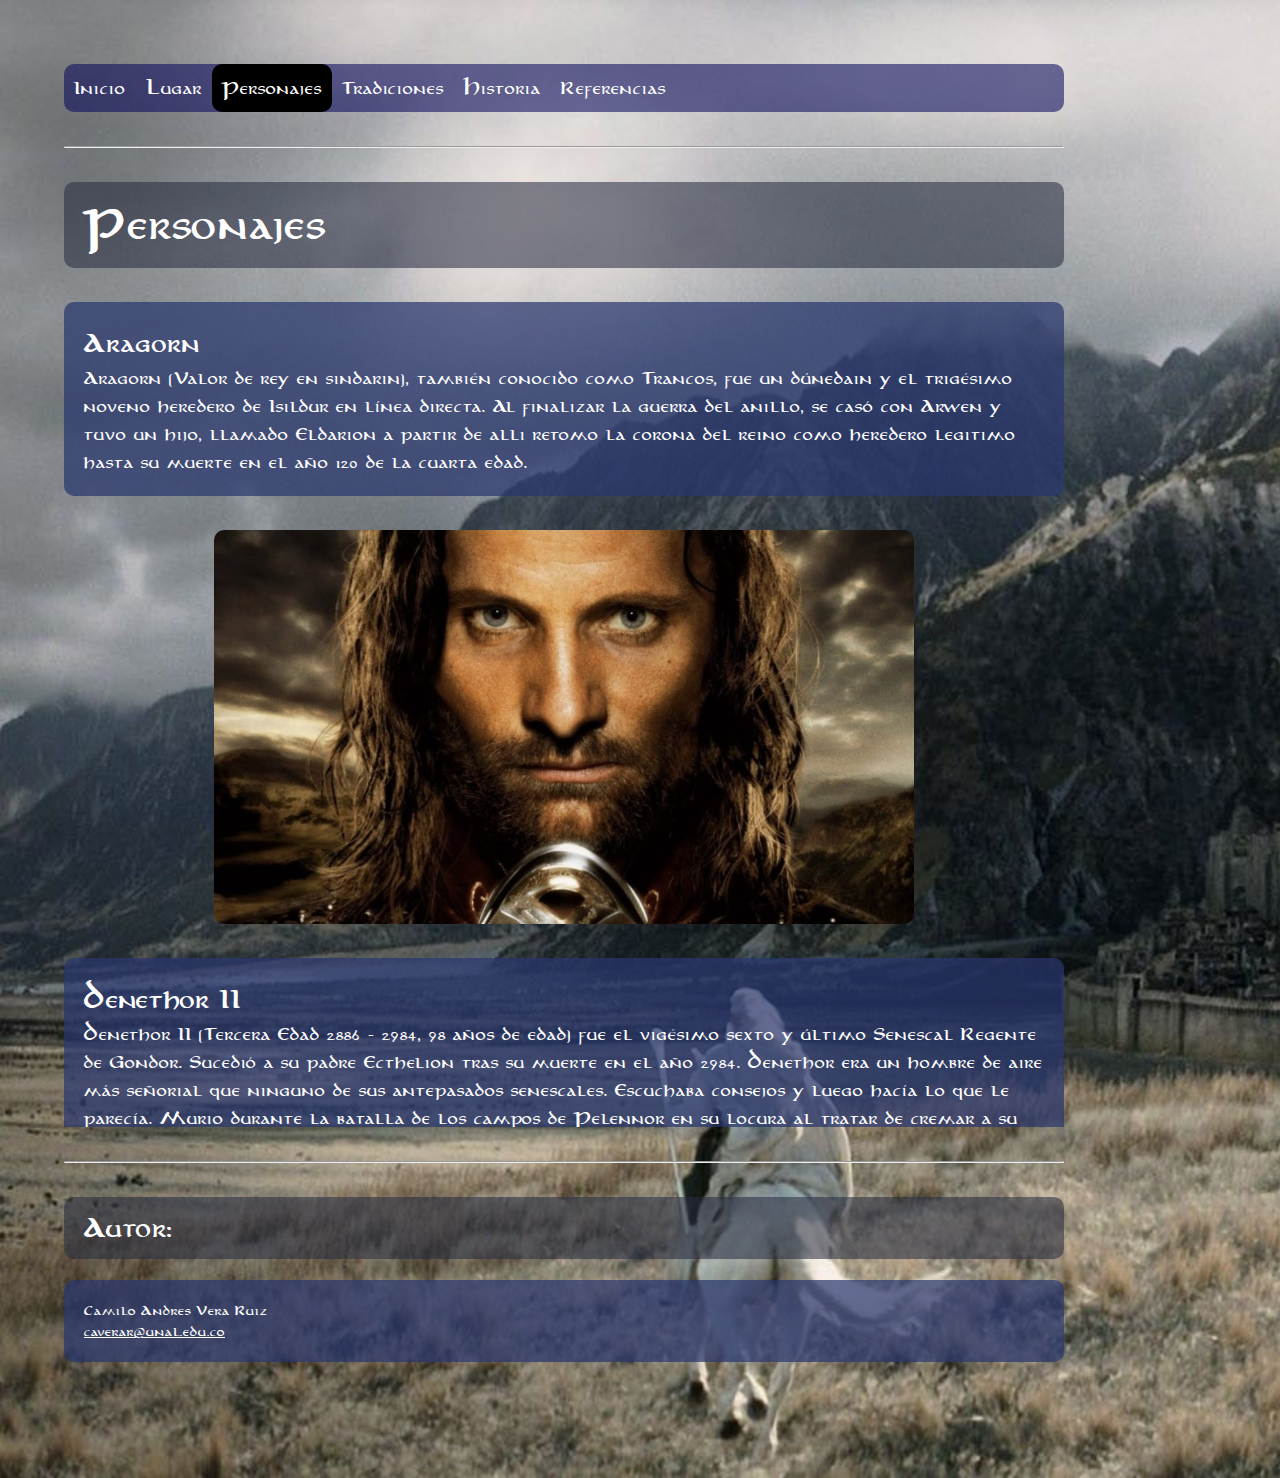
==== characters.html @ 90716aca "first commit" ====
<!DOCTYPE html>
<html lang="es">

<head>
    <meta charset="utf-8">
    <meta name="viewport" content="width-device-width, initial-scale=1">
    <!--Titulo de la pagina-->
    <title>Minas Tirith</title>
    <!-- Asignación de archivo de estilos-->
    <link rel="stylesheet" href="styles.css">
    <!-- Asignación de icono de titulo de pagina-->
    <link rel="icon" type="image/x-icon" href="images/favicon.ico">
</head>

<body>
    <header>
        <!--Cabecera con el menu de navegación-->
        <nav class="nav-menu">
            <a class="nav-button" href="index.html">Inicio</a>
            <a class="nav-button" href="location.html">Lugar</a>
            <!--Pestaña actual indicada mediante otra clase css-->
            <a class="nav-button nav-button-selected" href="characters.html">Personajes</a>
            <a class="nav-button" href="traditions.html">Tradiciones</a>
            <a class="nav-button" href="history.html">Historia</a>
            <a class="nav-button" href="references.html">Referencias</a>
        </nav>
    </header>

    <br>
    <!--Linea horizontal separadora-->
    <hr>
    <br>

    <main>
        <!--Contenido de la pestaña seleccionada en el menu-->
        <h1>Personajes</h1>
        <br>
        <div class="text">
            <h2>Aragorn</h2>
            Aragorn (Valor de rey en sindarin), también conocido como Trancos, fue un dúnedain y el trigésimo noveno
            heredero de
            Isildur en línea directa. Al finalizar la guerra del anillo, se casó con Arwen y tuvo un hijo, llamado
            Eldarion a partir de alli retomo
            la corona del reino como heredero legitimo hasta su muerte en el año 120 de la cuarta edad.
        </div>
        <br>
        <img src="images/aragorn.jpg" alt="Aragorn" class="in-text-image">
        <br>
        <div class="text">
            <h2> Denethor II</h2>
            Denethor II (Tercera Edad 2886 - 2984, 98 años de edad) fue el vigésimo sexto y último Senescal Regente de
            Gondor. Sucedió a su padre Ecthelion tras su muerte en el año 2984. Denethor era un hombre de aire más
            señorial que ninguno de sus antepasados senescales. Escuchaba consejos y luego hacía lo que le parecía. Murio 
            durante la batalla de los campos de Pelennor en su locura al tratar de cremar a su hijo Faramir mientras este aun estaba con vida.
        </div>
        <br>
        <img src="images/denethor.jpg" alt="Denethor" class="in-text-image">
        <br>
        <div class="text">
            <h2>Faramir</h2>
            Era el hijo menor del Senescal de Gondor durante la Guerra del Anillo, Denethor II. Estaba obsesionado por parecerse
            a Boromir , ya que su padre prefería a su hermano antes que a él, y esto le llevó a cometer un acto suicida, que
            consistió en intentar recuperar Osgiliath, que estaba en manos del ejército orco procedente de Minas Morgul, con no más
            de 100 hombres, afortunadamente pudo sobrevivir y fue rescatado de ser cremado por su padre por Gandalf el blanco.
        </div>
        <br>
        <img src="images/faramir.webp" alt="Faramir" class="in-text-image">
        <br>

    </main>

    <br>
    <!--Linea horizontal separadora-->
    <hr>
    <br>

    <footer>
        <!--Pie de pagina con lo datos del autor-->
        <h1>Autor:</h1>
        <br>
        <div class="footer-content">
            Camilo Andres Vera Ruiz <br>
            <a class="email-color" href="mailto: caverar@unal.edu.co">caverar@unal.edu.co</a>
        </div>

    </footer>
</body>

</html>
---- styles.css ----
/* Carga de tipografía .ttf alusiva a Señor de los anillos con licencia de uso personal gratuito */
@font-face{
    font-family: LoTRFont; 
    src: url('aniron-font/Aniron-7BaP.ttf');
}
@font-face{ 
    font-family: LoTRFont; 
    font-weight: bold; 
    src: url('aniron-font/AnironBold-mL9P.ttf');
}

/* Estilos generales para todo el contenido de la pagina*/
*{
    font-family: LoTRFont;
    margin: 0;
    padding: 0;
}

/* Estilo general para todo el contenido de body*/
body{
    margin: 5%;
    background-image: url('images/background.jpg');
    background-size: cover;
    background-repeat: no-repeat;
    border: 2%;
    color: white;
    width: 1000px;
    height: 150vh;
}

/* Estilo para la cabecera de menu de navegación*/
header{
    border: 5%;
}
.nav-menu{
    list-style-type: none;
    overflow: hidden;
    background-color: rgba(8, 8, 91, 0.567);
    margin: 0;
    padding: 0;
    border-radius: 10px;

}
/* Estilo para los botones del menu de navegación*/
.nav-button{
    color: white;
    font-size: small;
    text-decoration: none;    
    float: left;
    margin: 0;
    padding: 10px;
    border-radius: 10px;
}

.nav-button-selected{
    background-color: black;
}

.nav-button:hover{
    background-color: rgba(0, 0, 0, 0.624);
    border-radius: 10px;
    font-size: large;
    padding: 5px;
}
main{
    height: 70%;
    overflow-y: scroll;
    overscroll-behavior-y: inherit;

}

h1{
    background-color: rgba(39, 44, 65, 0.56);
    border-radius: 10px;
    padding: 10px;
    padding-left: 20px;
}

.text{
    background-color: rgba(41, 55, 110, 0.712);
    font-size: small;
    border-radius: 10px;
    padding: 20px;

}

.in-text-image{
    width: 700px;
    width: 70%;
    border:10px;
    border-radius: 10px;

    /*Centrado de la imagen*/
    display: block;
    margin-left: auto;
    margin-right: auto;
}

.video{
    /*Centrado del video*/
    display: block;
    margin-left: auto;
    margin-right: auto;
}

footer{
    font-size: x-small;
    color: white;
}

.footer-content{
    background-color: rgba(41, 55, 110, 0.712);
    border-radius: 10px;
    padding: 20px;
}

.email-color{
    color: white;
}

/*Lineas horizontales blancas*/
hr{
    color: white;
}

/*Hipervínculos de color blanco para evitar color azul que no se distingue en el fondo*/
a{
    color: white;
}

/*Tabulación de listas*/
ul{
    margin-left: 10px;
    padding-left: 10px;
}

/*Margenes para tablas*/
td, th {
    border: 1px solid #dddddd;
    text-align: left;
    padding: 8px;
}
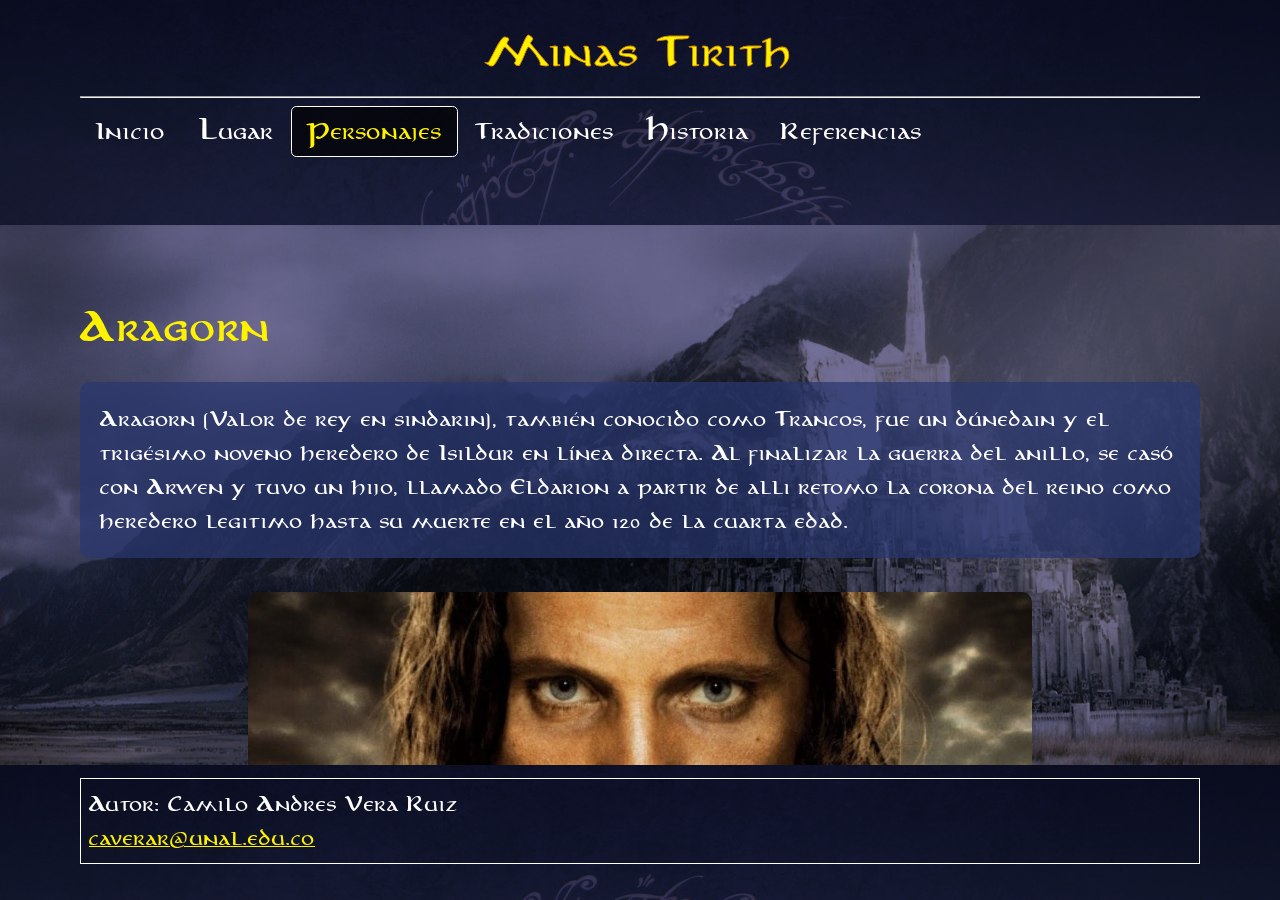
==== commit 3a9a40e5: "responsive design finalized" ====
--- a/characters.html
+++ b/characters.html
@@ -1,89 +1,86 @@
-<!DOCTYPE html>
-<html lang="es">
-
-<head>
-    <meta charset="utf-8">
-    <meta name="viewport" content="width-device-width, initial-scale=1">
-    <!--Titulo de la pagina-->
-    <title>Minas Tirith</title>
-    <!-- Asignación de archivo de estilos-->
-    <link rel="stylesheet" href="styles.css">
-    <!-- Asignación de icono de titulo de pagina-->
-    <link rel="icon" type="image/x-icon" href="images/favicon.ico">
-</head>
-
-<body>
-    <header>
-        <!--Cabecera con el menu de navegación-->
-        <nav class="nav-menu">
-            <a class="nav-button" href="index.html">Inicio</a>
-            <a class="nav-button" href="location.html">Lugar</a>
-            <!--Pestaña actual indicada mediante otra clase css-->
-            <a class="nav-button nav-button-selected" href="characters.html">Personajes</a>
-            <a class="nav-button" href="traditions.html">Tradiciones</a>
-            <a class="nav-button" href="history.html">Historia</a>
-            <a class="nav-button" href="references.html">Referencias</a>
-        </nav>
-    </header>
-
-    <br>
-    <!--Linea horizontal separadora-->
-    <hr>
-    <br>
-
-    <main>
-        <!--Contenido de la pestaña seleccionada en el menu-->
-        <h1>Personajes</h1>
-        <br>
-        <div class="text">
-            <h2>Aragorn</h2>
-            Aragorn (Valor de rey en sindarin), también conocido como Trancos, fue un dúnedain y el trigésimo noveno
-            heredero de
-            Isildur en línea directa. Al finalizar la guerra del anillo, se casó con Arwen y tuvo un hijo, llamado
-            Eldarion a partir de alli retomo
-            la corona del reino como heredero legitimo hasta su muerte en el año 120 de la cuarta edad.
-        </div>
-        <br>
-        <img src="images/aragorn.jpg" alt="Aragorn" class="in-text-image">
-        <br>
-        <div class="text">
-            <h2> Denethor II</h2>
-            Denethor II (Tercera Edad 2886 - 2984, 98 años de edad) fue el vigésimo sexto y último Senescal Regente de
-            Gondor. Sucedió a su padre Ecthelion tras su muerte en el año 2984. Denethor era un hombre de aire más
-            señorial que ninguno de sus antepasados senescales. Escuchaba consejos y luego hacía lo que le parecía. Murio 
-            durante la batalla de los campos de Pelennor en su locura al tratar de cremar a su hijo Faramir mientras este aun estaba con vida.
-        </div>
-        <br>
-        <img src="images/denethor.jpg" alt="Denethor" class="in-text-image">
-        <br>
-        <div class="text">
-            <h2>Faramir</h2>
-            Era el hijo menor del Senescal de Gondor durante la Guerra del Anillo, Denethor II. Estaba obsesionado por parecerse
-            a Boromir , ya que su padre prefería a su hermano antes que a él, y esto le llevó a cometer un acto suicida, que
-            consistió en intentar recuperar Osgiliath, que estaba en manos del ejército orco procedente de Minas Morgul, con no más
-            de 100 hombres, afortunadamente pudo sobrevivir y fue rescatado de ser cremado por su padre por Gandalf el blanco.
-        </div>
-        <br>
-        <img src="images/faramir.webp" alt="Faramir" class="in-text-image">
-        <br>
-
-    </main>
-
-    <br>
-    <!--Linea horizontal separadora-->
-    <hr>
-    <br>
-
-    <footer>
-        <!--Pie de pagina con lo datos del autor-->
-        <h1>Autor:</h1>
-        <br>
-        <div class="footer-content">
-            Camilo Andres Vera Ruiz <br>
-            <a class="email-color" href="mailto: caverar@unal.edu.co">caverar@unal.edu.co</a>
-        </div>
-
-    </footer>
-</body>
-
+<!DOCTYPE html>
+<html>
+<head>
+    <meta charset='utf-8'>
+    <meta http-equiv='X-UA-Compatible' content='IE=edge'>
+    <!--Titulo de la pagina-->
+    <title>Minas Tirith</title>
+    <meta name='viewport' content='width=device-width, initial-scale=1'>
+    <!-- Asignación de archivo de estilos-->
+    <link rel='stylesheet' type='text/css' media='screen' href='main.css'>
+
+    <!-- Asignación de icono de titulo de pagina-->
+    <link rel="icon" type="image/x-icon" href="images/favicon.ico">
+</head>
+<body>
+    <div class = "wrapper">
+        <header> <!--Cabecera con el menu de navegación-->
+
+            <label for="toggle-hamburger" class="hamburger">
+                <img src="images/ham-icon.svg" class="ham-icon">
+            </label>
+            <input type="checkbox" id="toggle-hamburger" class = "toggle-hamburger">
+            <div class="sm_title">Personajes</div>
+            
+            <a href="index.html" class="title">Minas Tirith</a>
+            <hr>
+            <div class="navigator">
+                <ul class = "nav-menu">
+                    <!--Pestaña actual indicada mediante otra clase css-->
+                    <li> <a class = "nav-tab" href="index.html">Inicio</a> </li>
+                    <li> <a class = "nav-tab" href="location.html">Lugar</a> </li>
+                    <li> <a class = "nav-tab nav-tab-selected" href="characters.html">Personajes</a> </li>
+                    <li> <a class = "nav-tab" href="traditions.html">Tradiciones</a> </li>
+                    <li> <a class = "nav-tab" href="history.html">Historia</a> </li>
+                    <li> <a class = "nav-tab" href="references.html">Referencias</a> </li>
+                </ul>
+            </div>
+            
+        </header>
+
+
+        <main><!--Contenido de la pestaña seleccionada en el menu-->
+            <h1>Aragorn</h1>
+            <div class="text">
+                Aragorn (Valor de rey en sindarin), también conocido como Trancos, fue un dúnedain y el trigésimo noveno
+                heredero de
+                Isildur en línea directa. Al finalizar la guerra del anillo, se casó con Arwen y tuvo un hijo, llamado
+                Eldarion a partir de alli retomo
+                la corona del reino como heredero legitimo hasta su muerte en el año 120 de la cuarta edad.
+            </div>
+            <br>
+            <img src="images/aragorn.jpg" alt="Aragorn" class="in-text-image">
+            <br>
+            <h1> Denethor II</h1>
+            <div class="text">
+                Denethor II (Tercera Edad 2886 - 2984, 98 años de edad) fue el vigésimo sexto y último Senescal Regente de
+                Gondor. Sucedió a su padre Ecthelion tras su muerte en el año 2984. Denethor era un hombre de aire más
+                señorial que ninguno de sus antepasados senescales. Escuchaba consejos y luego hacía lo que le parecía. Murio 
+                durante la batalla de los campos de Pelennor en su locura al tratar de cremar a su hijo Faramir mientras este aun estaba con vida.
+            </div>
+            <br>
+            <img src="images/denethor.jpg" alt="Denethor" class="in-text-image">
+            <br>
+            <h1>Faramir</h1>
+            <div class="text">
+                Era el hijo menor del Senescal de Gondor durante la Guerra del Anillo, Denethor II. Estaba obsesionado por parecerse
+                a Boromir , ya que su padre prefería a su hermano antes que a él, y esto le llevó a cometer un acto suicida, que
+                consistió en intentar recuperar Osgiliath, que estaba en manos del ejército orco procedente de Minas Morgul, con no más
+                de 100 hombres, afortunadamente pudo sobrevivir y fue rescatado de ser cremado por su padre por Gandalf el blanco.
+            </div>
+            <br>
+            <img src="images/faramir.webp" alt="Faramir" class="in-text-image">
+            <br>
+        </main>
+
+        
+        
+        <footer><!--Pie de pagina con lo datos del autor-->
+            <div>
+                Autor: Camilo Andres Vera Ruiz <br>
+                <a class = "hyperlinks" href="mailto: caverar@unal.edu.co">caverar@unal.edu.co</a>
+            </div>
+        </footer>
+    </div>
+</body>
 </html>--- a/main.css
+++ b/main.css
@@ -0,0 +1,417 @@
+/* Carga de tipografía .ttf alusiva a Señor de los anillos con licencia de uso personal gratuito */
+@font-face{
+    font-family: LoTRFont; 
+    src: url('aniron-font/Aniron-7BaP.ttf');
+}
+@font-face{ 
+    font-family: LoTRFont; 
+    font-weight: bold; 
+    src: url('aniron-font/AnironBold-mL9P.ttf');
+}
+
+/* Estilos generales para todo el contenido de la pagina*/
+*{
+    box-sizing: border-box;
+    font-family: LoTRFont;
+}
+
+/* Estilo general para todo el contenido de body*/
+body{
+    height: 100%;
+    max-height: 100%;
+    margin:  0;
+    padding: 0;
+    border:  0;
+
+    overflow-y: visible;
+}
+
+/* Estilo aplicado a la caja que contiene a todo el contenido*/
+.wrapper{
+    height: 100%;
+    max-height: 100%;
+
+    margin:  0;
+    padding: 0;
+    border:  0;
+}
+/*
+================================================================
+                            Cabecera
+================================================================
+*/
+/* Estilo para la cabecera y sus componentes*/
+header{
+    /* Fijado de la cabecera al inicio de la pagina*/
+    width: 100%;
+    max-height: 25%;
+    min-height: 25%;
+    top:0;
+    position:fixed;
+    
+    margin: 0;
+    border: 0; 
+    padding: 1em 5em;
+
+    z-index:100;
+    overflow-y: hidden;
+    align-items: center;
+    color:white;
+
+    background-color: rgba(4, 4, 159, 0.671);
+    background-image: url('images/title.jpg');
+    background-blend-mode: multiply;
+    background-size: cover;
+    background-repeat: no-repeat;
+}
+/* Esconder los elementos exclusivos para la version de smartphone. */
+.hamburger, .hamburger-menu, .toggle-hamburger, .sm_title{ 
+    display: none
+}
+/* Estilo del titulo de la pagina. */
+.title{
+    display: block;
+    margin: auto;
+    min-width: 30%;
+    max-width: 70%;
+    top: 0;
+    max-height: 50%;
+    overflow-y: hidden;
+
+    text-align: center;
+    text-decoration: none;
+    font-size: 2rem;
+    color: rgb(255, 242, 0);
+    -webkit-text-stroke: 0.05rem rgb(207, 131, 8); /* Bordes de la letra estilizados*/
+
+    border-color: rgba(255, 255, 255, 0);
+    border-width: 0.1em;
+    border-style: solid;
+    border-radius: 0.3em;
+
+    transition: all 0.1s ease-in-out;
+}
+/* Interacción al presionar sobre el titulo de la pagina */
+.title:hover{
+    transition: all 0.1s ease-in-out;
+    cursor: pointer;
+    background-color: rgba(0, 0, 0, 0.648);
+    border-color: rgba(255, 255, 255, 0.991);
+}
+
+/* Estilo para el menu de navegación. */
+.nav-menu{
+    width: 100%;
+    max-height: 50%;
+    margin: 0;
+    padding: 0;
+    bottom: 0;
+
+    list-style-type: none;
+    background-color: none;
+
+    overflow: hidden;
+}
+/* Estilo para cada elemento del menu de navegación. */
+.nav-menu > li{
+    float: left;
+    display: inline;
+    justify-content: flex-start;
+}
+/* Estilo del texto de cada elemento del menu de navegación. */
+.nav-tab{
+    display: block;
+    color: white;
+    font-size: 1.1rem;
+    text-align: center;
+    padding: 0.3em 0.875em;
+    text-decoration: none;
+    transition: all 0.1s ease-in-out;
+
+    border-color: rgba(255, 255, 255, 0);
+    border-width: 0.1em;
+    border-style: solid;
+    border-radius: 0.3em;
+}
+/* Interacción al presionar cualquier elemento del menu de navegación. */
+.nav-tab:hover{
+    transition: all 0.1s ease-in-out;
+    cursor: pointer;
+    color: rgb(255, 242, 0);
+    border-color: white;
+    background-color: rgba(0, 0, 0, 0.648);
+}
+/* Estilo de la pestaña actual en el menu de navegación. */
+.nav-tab-selected{
+    color: rgb(255, 242, 0);
+    border-color: white;
+    background-color: rgba(0, 0, 0, 0.648);
+}
+/*
+================================================================
+                            Contenido
+================================================================
+*/
+
+/* Estilo de la caja que contiene los contenidos de la pagina. */
+main{
+    width: 100%;
+    max-height: 60%;
+    min-height: 60%;
+    margin: 0;
+    border: 0; 
+    padding: 3em 5em;
+    top: 25%;
+    bottom: 15%;
+    position:fixed;
+
+    overflow-y: scroll;
+    overscroll-behavior-y: auto;
+
+    background-image: url('images/background.jpg');
+    background-color: rgba(8, 8, 91, 0.567);
+    background-blend-mode: multiply;
+    background-size: cover;
+    background-repeat: no-repeat;
+
+    color: white;
+}
+
+/* Estilo de las imágenes integradas en el contenido*/
+.in-text-image{
+    width: 70%;
+    border: 10px;
+    border-radius: 10px;
+
+    /*Centrado de la imagen*/
+    display: block;
+    margin-left: auto;
+    margin-right: auto;
+}
+/* Estilo para las cajas de texto*/
+.text{
+    background-color: rgba(41, 55, 110, 0.712);
+    border-radius: 10px;
+    padding: 20px;
+}
+/*Estilo para video de YouTube*/
+.video-container{
+    margin: 0% 5%;
+
+    width: 90%;
+
+    height: 0;
+    padding-bottom: 50.62%;
+    position: relative;
+}
+.video{
+    /*Centrado del video*/
+    position: absolute;
+    width: 100%;
+    height: 100%;
+}
+/* Estilo para los títulos*/
+h1{
+    color: rgb(255, 242, 0);
+}
+h2{
+    color: rgb(255, 242, 0);
+}
+/* Estilo para los hipervínculos en todo en toda la pagina. */
+.hyperlinks{
+    color: rgb(255, 242, 0);
+}
+/* Estilo para los hipervínculos internos. */
+.internal-links{
+    color: white;
+}
+/*Estilos de tablas. */
+th {
+    border: 1px solid #dddddd;
+    text-align: left;
+    padding: 8px;
+}
+
+/*
+================================================================
+                            Pie de pagina
+================================================================
+*/
+/* Estilo de la caja que contiene el pie de pagina. */
+footer{
+    width:100%;
+    max-height: 15%;
+    min-height: 15%;
+    margin: 0;
+    border: 1em; 
+    padding: 0.8em 5em;
+
+    position:fixed;
+    bottom:0;
+    z-index:100;
+    overflow-y: hidden;
+
+    background-color: rgba(4, 4, 159, 0.671);
+    background-image: url('images/title.jpg');
+    background-blend-mode: multiply;
+    background-size: cover;
+    background-repeat: no-repeat;    
+}
+/* Estilo del texto contenido en el pie de pagina. */
+footer > div{
+    bottom: 15%;
+    max-height: 70%;
+    min-height: 70%;
+    padding: 0.5em;
+
+    color:white;
+    border-color: white;
+    border-width: 0.1em;
+    border-style: solid;
+}
+
+/*
+================================================================
+                        Ajustes para Tablet
+================================================================
+*/
+
+@media only screen and (max-width: 1024px) {
+    /*Esconder el titulo y la linea separadora*/
+    .title{
+        display: none;
+    }    
+    header > hr{
+        display: none;
+    }
+    /*Disminuir el tamaño de la cabecera*/
+    header{
+        max-height: 18%;
+        min-height: 18%;
+    }
+    main{
+        top: 18%;
+        max-height: 72%;
+        max-height: 72%;
+    }
+    video{
+        width:50%; 
+        height: auto;
+    }
+}
+/*
+================================================================
+                    Ajustes para Smartphone
+================================================================
+*/
+@media only screen and (max-width: 640px){
+
+    /* Estilo para las cajas de texto*/
+    .text{
+        line-height: 3rem;
+        background-color: rgba(0, 0, 0, 0);
+        border-radius: none;
+        padding: 2px;
+    }
+    /* Reajuste de margenes internos*/
+    header, main, footer{
+        padding: 1em 1.5em;
+    }
+    /* Reajuste de tamaño de cabecera, contenido y pie de pagina*/
+    header{
+        max-height: 10%;
+        min-height: 10%;
+    }
+    main{
+        top: 10%;
+        max-height: 80%;
+        min-height: 80%;
+        bottom: 10%;
+
+    }
+    footer{
+        max-height: 10%;
+        min-height: 10%;
+        top: 90%;
+        font-size: 0.8rem;
+    }
+    /*Esconder la barra de navegación*/
+    .nav-menu{
+        display: none;
+    }
+
+    /* Ajustar los nuevos elementos de la cabecera. */ 
+    header{
+        display: flex;
+        align-items: auto;
+        overflow: visible;
+
+    }
+
+    /* Mostrar el menu desplegable. */ 
+    .hamburger{
+        display: block;
+    }
+    .hamburger > .ham-icon{
+        max-width: 3em;
+        cursor: pointer;
+    }
+    .toggle-hamburger{
+        opacity: 1
+    }
+
+    /* Mostrar el titulo de la pestaña. */
+    .sm_title{
+        display: block;
+        margin: auto;
+        min-width: 30%;
+        max-width: 50%;
+        top: 0;
+        overflow-y: hidden;
+        
+        text-align: center;
+        text-decoration: none;
+        font-size: 1.8rem;
+        color: rgb(255, 242, 0);
+    }
+
+    /* Configuración del menu de hamburguesa. */
+    .navigator{
+        height: 300vh;
+        width:  220px;
+        position:absolute;
+        left: 0;
+        top: 10vh;
+        margin: 0;
+        padding: 0;
+        bottom: 10vh;
+        overflow: visible;
+        z-index: 400;
+    }
+    .nav-menu{
+        margin: 0;
+        padding: 0.5em;
+        height: 80%;
+        
+        align-items: center;
+        background-color: rgba(4, 4, 159, 0.671);
+        background-image: url('images/title.jpg');
+        background-blend-mode: multiply;
+        background-size: cover;
+        background-repeat: no-repeat;
+        
+        list-style-type: none;
+        align-items: center;
+        justify-content: start;
+        flex-direction: column;
+        text-decoration: none;
+        z-index: 400;
+    }
+
+    /* Activación y desactivación de menu de hamburguesa. */
+    .toggle-hamburger:checked ~ .navigator>.nav-menu{
+        display: inline-block;
+        transition: 1s;
+    }
+
+}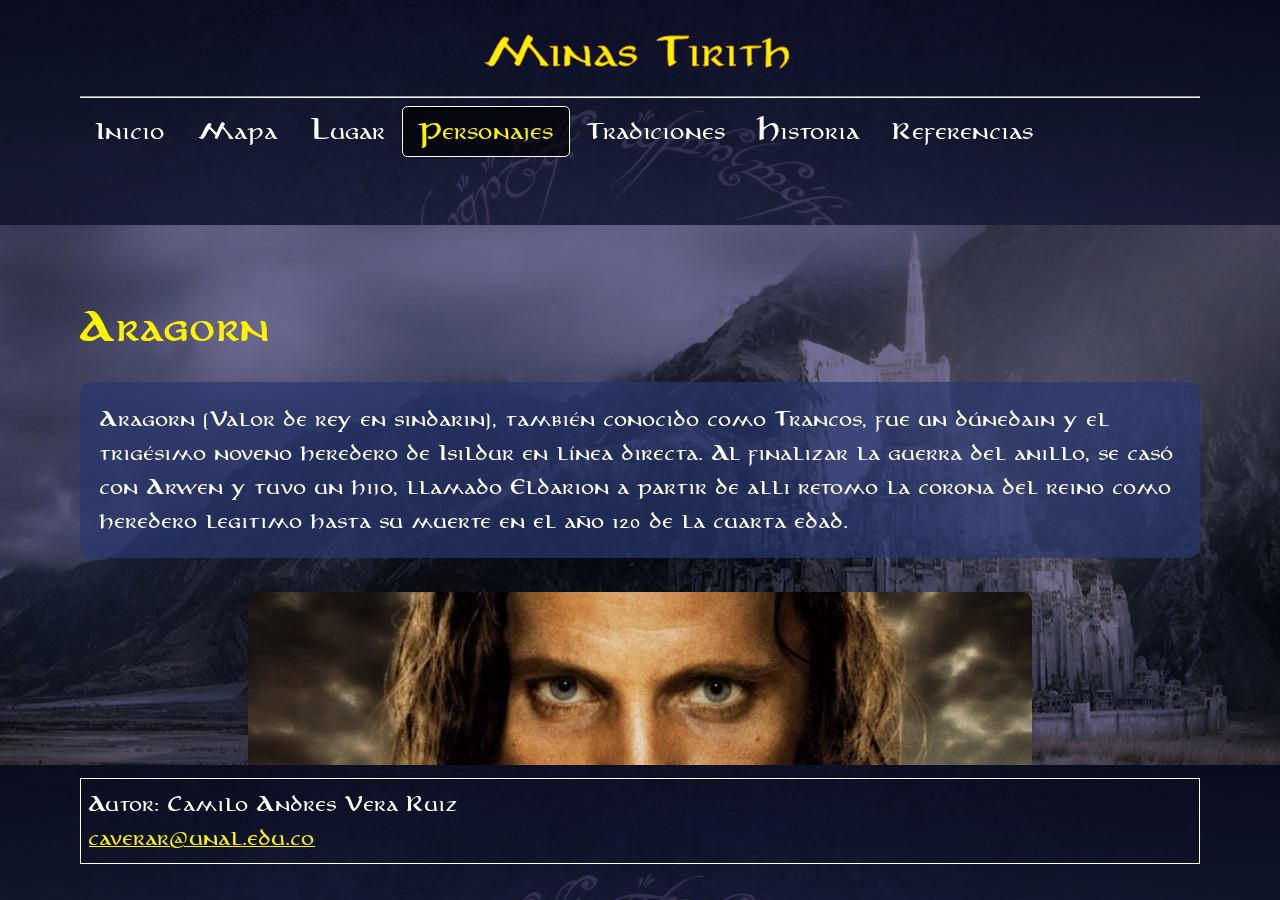
==== commit 4bac0e35: "svg access from javascript working" ====
--- a/characters.html
+++ b/characters.html
@@ -1,86 +1,86 @@
 <!DOCTYPE html>
 <html>
 <head>
-    <meta charset='utf-8'>
-    <meta http-equiv='X-UA-Compatible' content='IE=edge'>
-    <!--Titulo de la pagina-->
-    <title>Minas Tirith</title>
-    <meta name='viewport' content='width=device-width, initial-scale=1'>
-    <!-- Asignación de archivo de estilos-->
-    <link rel='stylesheet' type='text/css' media='screen' href='main.css'>
+  <meta charset='utf-8'>
+  <meta http-equiv='X-UA-Compatible' content='IE=edge'>
+  <!--Titulo de la pagina-->
+  <title>Minas Tirith</title>
+  <meta name='viewport' content='width=device-width, initial-scale=1'>
+  <!-- Asignación de archivo de estilos-->
+  <link rel='stylesheet' type='text/css' media='screen' href='main.css'>
 
-    <!-- Asignación de icono de titulo de pagina-->
-    <link rel="icon" type="image/x-icon" href="images/favicon.ico">
+  <!-- Asignación de icono de titulo de pagina-->
+  <link rel="icon" type="image/x-icon" href="images/favicon.ico">
 </head>
 <body>
-    <div class = "wrapper">
-        <header> <!--Cabecera con el menu de navegación-->
+  <div class = "wrapper">
+    <header> <!--Cabecera con el menu de navegación-->
 
-            <label for="toggle-hamburger" class="hamburger">
-                <img src="images/ham-icon.svg" class="ham-icon">
-            </label>
-            <input type="checkbox" id="toggle-hamburger" class = "toggle-hamburger">
-            <div class="sm_title">Personajes</div>
-            
-            <a href="index.html" class="title">Minas Tirith</a>
-            <hr>
-            <div class="navigator">
-                <ul class = "nav-menu">
-                    <!--Pestaña actual indicada mediante otra clase css-->
-                    <li> <a class = "nav-tab" href="index.html">Inicio</a> </li>
-                    <li> <a class = "nav-tab" href="location.html">Lugar</a> </li>
-                    <li> <a class = "nav-tab nav-tab-selected" href="characters.html">Personajes</a> </li>
-                    <li> <a class = "nav-tab" href="traditions.html">Tradiciones</a> </li>
-                    <li> <a class = "nav-tab" href="history.html">Historia</a> </li>
-                    <li> <a class = "nav-tab" href="references.html">Referencias</a> </li>
-                </ul>
-            </div>
-            
-        </header>
+      <label for="toggle-hamburger" class="hamburger">
+        <img src="images/ham-icon.svg" class="ham-icon">
+      </label>
+      <input type="checkbox" id="toggle-hamburger" class = "toggle-hamburger">
+      <div class="sm_title">Personajes</div>
+
+      <a href="index.html" class="title">Minas Tirith</a>
+      <hr>
+      <div class="navigator">
+        <ul class = "nav-menu">
+          <!--Pestaña actual indicada mediante otra clase css-->
+          <li> <a class = "nav-tab" href="index.html">Inicio</a> </li>
+          <li> <a class = "nav-tab" href="map.html">Mapa</a> </li>
+          <li> <a class = "nav-tab" href="location.html">Lugar</a> </li>
+          <li> <a class = "nav-tab nav-tab-selected" href="characters.html">Personajes</a> </li>
+          <li> <a class = "nav-tab" href="traditions.html">Tradiciones</a> </li>
+          <li> <a class = "nav-tab" href="history.html">Historia</a> </li>
+          <li> <a class = "nav-tab" href="references.html">Referencias</a> </li>
+        </ul>
+      </div>
+
+    </header>
 
 
-        <main><!--Contenido de la pestaña seleccionada en el menu-->
-            <h1>Aragorn</h1>
-            <div class="text">
-                Aragorn (Valor de rey en sindarin), también conocido como Trancos, fue un dúnedain y el trigésimo noveno
-                heredero de
-                Isildur en línea directa. Al finalizar la guerra del anillo, se casó con Arwen y tuvo un hijo, llamado
-                Eldarion a partir de alli retomo
-                la corona del reino como heredero legitimo hasta su muerte en el año 120 de la cuarta edad.
-            </div>
-            <br>
-            <img src="images/aragorn.jpg" alt="Aragorn" class="in-text-image">
-            <br>
-            <h1> Denethor II</h1>
-            <div class="text">
-                Denethor II (Tercera Edad 2886 - 2984, 98 años de edad) fue el vigésimo sexto y último Senescal Regente de
-                Gondor. Sucedió a su padre Ecthelion tras su muerte en el año 2984. Denethor era un hombre de aire más
-                señorial que ninguno de sus antepasados senescales. Escuchaba consejos y luego hacía lo que le parecía. Murio 
-                durante la batalla de los campos de Pelennor en su locura al tratar de cremar a su hijo Faramir mientras este aun estaba con vida.
-            </div>
-            <br>
-            <img src="images/denethor.jpg" alt="Denethor" class="in-text-image">
-            <br>
-            <h1>Faramir</h1>
-            <div class="text">
-                Era el hijo menor del Senescal de Gondor durante la Guerra del Anillo, Denethor II. Estaba obsesionado por parecerse
-                a Boromir , ya que su padre prefería a su hermano antes que a él, y esto le llevó a cometer un acto suicida, que
-                consistió en intentar recuperar Osgiliath, que estaba en manos del ejército orco procedente de Minas Morgul, con no más
-                de 100 hombres, afortunadamente pudo sobrevivir y fue rescatado de ser cremado por su padre por Gandalf el blanco.
-            </div>
-            <br>
-            <img src="images/faramir.webp" alt="Faramir" class="in-text-image">
-            <br>
-        </main>
+    <main><!--Contenido de la pestaña seleccionada en el menu-->
+      <h1>Aragorn</h1>
+      <div class="text">
+        Aragorn (Valor de rey en sindarin), también conocido como Trancos, fue un dúnedain y el trigésimo noveno
+        heredero de
+        Isildur en línea directa. Al finalizar la guerra del anillo, se casó con Arwen y tuvo un hijo, llamado
+        Eldarion a partir de alli retomo
+        la corona del reino como heredero legitimo hasta su muerte en el año 120 de la cuarta edad.
+      </div>
+      <br>
+      <img src="images/aragorn.jpg" alt="Aragorn" class="in-text-image">
+      <br>
+      <h1> Denethor II</h1>
+      <div class="text">
+        Denethor II (Tercera Edad 2886 - 2984, 98 años de edad) fue el vigésimo sexto y último Senescal Regente de
+        Gondor. Sucedió a su padre Ecthelion tras su muerte en el año 2984. Denethor era un hombre de aire más
+        señorial que ninguno de sus antepasados senescales. Escuchaba consejos y luego hacía lo que le parecía. Murio 
+        durante la batalla de los campos de Pelennor en su locura al tratar de cremar a su hijo Faramir mientras este aun estaba con vida.
+      </div>
+      <br>
+      <img src="images/denethor.jpg" alt="Denethor" class="in-text-image">
+      <br>
+      <h1>Faramir</h1>
+      <div class="text">
+        Era el hijo menor del Senescal de Gondor durante la Guerra del Anillo, Denethor II. Estaba obsesionado por parecerse
+        a Boromir , ya que su padre prefería a su hermano antes que a él, y esto le llevó a cometer un acto suicida, que
+        consistió en intentar recuperar Osgiliath, que estaba en manos del ejército orco procedente de Minas Morgul, con no más
+        de 100 hombres, afortunadamente pudo sobrevivir y fue rescatado de ser cremado por su padre por Gandalf el blanco.
+      </div>
+      <br>
+      <img src="images/faramir.webp" alt="Faramir" class="in-text-image">
+      <br>
+    </main>
 
-        
-        
-        <footer><!--Pie de pagina con lo datos del autor-->
-            <div>
-                Autor: Camilo Andres Vera Ruiz <br>
-                <a class = "hyperlinks" href="mailto: caverar@unal.edu.co">caverar@unal.edu.co</a>
-            </div>
-        </footer>
-    </div>
+
+    <footer><!--Pie de pagina con lo datos del autor-->
+      <div>
+        Autor: Camilo Andres Vera Ruiz <br>
+        <a class = "hyperlinks" href="mailto: caverar@unal.edu.co">caverar@unal.edu.co</a>
+      </div>
+    </footer>
+  </div>
 </body>
 </html>--- a/main.css
+++ b/main.css
@@ -1,417 +1,481 @@
 /* Carga de tipografía .ttf alusiva a Señor de los anillos con licencia de uso personal gratuito */
 @font-face{
-    font-family: LoTRFont; 
-    src: url('aniron-font/Aniron-7BaP.ttf');
-}
-@font-face{ 
-    font-family: LoTRFont; 
-    font-weight: bold; 
-    src: url('aniron-font/AnironBold-mL9P.ttf');
+  font-family: LoTRFont;
+  src: url('aniron-font/Aniron-7BaP.ttf');
+}
+@font-face{
+  font-family: LoTRFont;
+  font-weight: bold;
+  src: url('aniron-font/AnironBold-mL9P.ttf');
 }
 
 /* Estilos generales para todo el contenido de la pagina*/
 *{
-    box-sizing: border-box;
-    font-family: LoTRFont;
+  box-sizing: border-box;
+  font-family: LoTRFont;
 }
 
 /* Estilo general para todo el contenido de body*/
 body{
-    height: 100%;
-    max-height: 100%;
-    margin:  0;
-    padding: 0;
-    border:  0;
-
-    overflow-y: visible;
+  height: 100%;
+  max-height: 100%;
+  margin:  0;
+  padding: 0;
+  border:  0;
+
+  overflow-y: visible;
 }
 
 /* Estilo aplicado a la caja que contiene a todo el contenido*/
 .wrapper{
-    height: 100%;
-    max-height: 100%;
-
-    margin:  0;
-    padding: 0;
-    border:  0;
-}
-/*
-================================================================
-                            Cabecera
+  height: 100%;
+  max-height: 100%;
+
+  margin:  0;
+  padding: 0;
+  border:  0;
+}
+/*
+================================================================
+              Cabecera
 ================================================================
 */
 /* Estilo para la cabecera y sus componentes*/
 header{
-    /* Fijado de la cabecera al inicio de la pagina*/
-    width: 100%;
-    max-height: 25%;
-    min-height: 25%;
-    top:0;
-    position:fixed;
-    
+  /* Fijado de la cabecera al inicio de la pagina*/
+  width: 100%;
+  max-height: 25%;
+  min-height: 25%;
+  top:0;
+  position:fixed;
+
+  margin: 0;
+  border: 0; 
+  padding: 1em 5em;
+
+  z-index:100;
+  overflow-y: hidden;
+  align-items: center;
+  color:white;
+
+  background-color: rgba(4, 4, 159, 0.671);
+  background-image: url('images/title.jpg');
+  background-blend-mode: multiply;
+  background-size: cover;
+  background-repeat: no-repeat;
+}
+/* Esconder los elementos exclusivos para la version de smartphone. */
+.hamburger, .hamburger-menu, .toggle-hamburger, .sm_title{
+  display: none
+}
+/* Estilo del titulo de la pagina. */
+.title{
+  display: block;
+  margin: auto;
+  min-width: 30%;
+  max-width: 70%;
+  top: 0;
+  max-height: 50%;
+  overflow-y: hidden;
+
+  text-align: center;
+  text-decoration: none;
+  font-size: 2rem;
+  color: rgb(255, 242, 0);
+  -webkit-text-stroke: 0.05rem rgb(207, 131, 8); /* Bordes de la letra estilizados*/
+
+  border-color: rgba(255, 255, 255, 0);
+  border-width: 0.1em;
+  border-style: solid;
+  border-radius: 0.3em;
+
+  transition: all 0.1s ease-in-out;
+}
+/* Interacción al presionar sobre el titulo de la pagina */
+.title:hover{
+  transition: all 0.1s ease-in-out;
+  cursor: pointer;
+  background-color: rgba(0, 0, 0, 0.648);
+  border-color: rgba(255, 255, 255, 0.991);
+}
+
+/* Estilo para el menu de navegación. */
+.nav-menu{
+  width: 100%;
+  max-height: 50%;
+  margin: 0;
+  padding: 0;
+  bottom: 0;
+
+  list-style-type: none;
+  background-color: none;
+
+  overflow: hidden;
+}
+/* Estilo para cada elemento del menu de navegación. */
+.nav-menu > li{
+  float: left;
+  display: inline;
+  justify-content: flex-start;
+}
+/* Estilo del texto de cada elemento del menu de navegación. */
+.nav-tab{
+  display: block;
+  color: white;
+  font-size: 1.1rem;
+  text-align: center;
+  padding: 0.3em 0.875em;
+  text-decoration: none;
+  transition: all 0.1s ease-in-out;
+
+  border-color: rgba(255, 255, 255, 0);
+  border-width: 0.1em;
+  border-style: solid;
+  border-radius: 0.3em;
+}
+/* Interacción al presionar cualquier elemento del menu de navegación. */
+.nav-tab:hover{
+  transition: all 0.1s ease-in-out;
+  cursor: pointer;
+  color: rgb(255, 242, 0);
+  border-color: white;
+  background-color: rgba(0, 0, 0, 0.648);
+}
+/* Estilo de la pestaña actual en el menu de navegación. */
+.nav-tab-selected{
+  color: rgb(255, 242, 0);
+  border-color: white;
+  background-color: rgba(0, 0, 0, 0.648);
+}
+/*
+================================================================
+              Contenido
+================================================================
+*/
+
+/* Estilo de la caja que contiene los contenidos de la pagina. */
+main{
+  width: 100%;
+  max-height: 60%;
+  min-height: 60%;
+  margin: 0;
+  border: 0;
+  padding: 3em 5em;
+  top: 25%;
+  bottom: 15%;
+  position:fixed;
+
+  overflow-y: scroll;
+  overscroll-behavior-y: auto;
+
+  background-image: url('images/background.jpg');
+  background-color: rgba(8, 8, 91, 0.567);
+  background-blend-mode: multiply;
+  background-size: cover;
+  background-repeat: no-repeat;
+
+  color: white;
+}
+
+/* Estilo de las imágenes integradas en el contenido*/
+.in-text-image{
+  width: 70%;
+  border: 10px;
+  border-radius: 10px;
+
+  /*Centrado de la imagen*/
+  display: block;
+  margin-left: auto;
+  margin-right: auto;
+}
+/* Estilo para las cajas de texto*/
+.text{
+  background-color: rgba(41, 55, 110, 0.712);
+  border-radius: 10px;
+  padding: 20px;
+}
+/*Estilo para video de YouTube*/
+.video-container{
+  margin: 0% 5%;
+
+  width: 90%;
+
+  height: 0;
+  padding-bottom: 50.62%;
+  position: relative;
+}
+.video{
+  /*Centrado del video*/
+  position: absolute;
+  width: 100%;
+  height: 100%;
+}
+/* Estilo para los títulos*/
+h1{
+  color: rgb(255, 242, 0);
+}
+h2{
+  color: rgb(255, 242, 0);
+}
+/* Estilo para los hipervínculos en todo en toda la pagina. */
+.hyperlinks{
+  color: rgb(255, 242, 0);
+}
+/* Estilo para los hipervínculos internos. */
+.internal-links{
+  color: white;
+}
+/*Estilos de tablas. */
+th {
+  border: 1px solid #dddddd;
+  text-align: left;
+  padding: 8px;
+}
+
+/*
+================================================================
+              Mapa interactivo
+================================================================
+*/
+
+.interactive-map {
+
+  z-index: 100;
+  width: 90%;
+  border: 10px;
+  border-radius: 10px;
+
+
+  display: block;
+  margin-left: auto;
+  margin-right: auto;
+
+
+}
+
+.hobbiton{
+  cursor: pointer;
+}
+/* .hobbiton:hover{
+  cursor: pointer;
+  background-color: white;
+} */
+/* .hobbiton-icon{
+  cursor: pointer;
+}
+.hobbiton-icon:hover{
+  cursor: pointer;
+  opacity: 0.5;
+} */
+/* .map-container { */
+  /* background-image: url('images/middle_earth_map.jpg'); */
+  /* background-size: contain;
+  background-repeat: no-repeat;
+  background-position: center; */
+  /* Set background border radius */
+  /* border-radius: 10px; */
+  /* Set background border */
+  /* border: 10px solid #fff;
+  -webkit-border-radius: 10px;
+  -moz-border-radius: 10px;
+  border-radius: 10px;
+
+  z-index: 100;
+  width: 100%;
+  height: 100%;
+  border: 10px; */
+
+  /*Centrado de la imagen*/
+  /* display: block;
+  margin-left: auto;
+  margin-right: auto; */
+/* } */
+
+/* Botones */
+
+
+
+
+/*
+================================================================
+              Pie de pagina
+================================================================
+*/
+/* Estilo de la caja que contiene el pie de pagina. */
+footer{
+  width:100%;
+  max-height: 15%;
+  min-height: 15%;
+  margin: 0;
+  border: 1em;
+  padding: 0.8em 5em;
+
+  position:fixed;
+  bottom:0;
+  z-index:100;
+  overflow-y: hidden;
+
+  background-color: rgba(4, 4, 159, 0.671);
+  background-image: url('images/title.jpg');
+  background-blend-mode: multiply;
+  background-size: cover;
+  background-repeat: no-repeat;
+}
+/* Estilo del texto contenido en el pie de pagina. */
+footer > div{
+  bottom: 15%;
+  max-height: 70%;
+  min-height: 70%;
+  padding: 0.5em;
+
+  color:white;
+  border-color: white;
+  border-width: 0.1em;
+  border-style: solid;
+}
+
+/*
+================================================================
+            Ajustes para Tablet
+================================================================
+*/
+
+@media only screen and (max-width: 1024px) {
+  /*Esconder el titulo y la linea separadora*/
+  .title{
+    display: none;
+  }
+  header > hr{
+    display: none;
+  }
+  /*Disminuir el tamaño de la cabecera*/
+  header{
+    max-height: 18%;
+    min-height: 18%;
+  }
+  main{
+    top: 18%;
+    max-height: 72%;
+    max-height: 72%;
+  }
+  video{
+    width:50%;
+    height: auto;
+  }
+}
+/*
+================================================================
+          Ajustes para Smartphone
+================================================================
+*/
+@media only screen and (max-width: 640px){
+
+  /* Estilo para las cajas de texto*/
+  .text{
+    line-height: 3rem;
+    background-color: rgba(0, 0, 0, 0);
+    border-radius: none;
+    padding: 2px;
+  }
+  /* Reajuste de margenes internos*/
+  header, main, footer{
+    padding: 1em 1.5em;
+  }
+  /* Reajuste de tamaño de cabecera, contenido y pie de pagina*/
+  header{
+    max-height: 10%;
+    min-height: 10%;
+  }
+  main{
+    top: 10%;
+    max-height: 80%;
+    min-height: 80%;
+    bottom: 10%;
+
+  }
+  footer{
+    max-height: 10%;
+    min-height: 10%;
+    top: 90%;
+    font-size: 0.7rem;
+  }
+  /*Esconder la barra de navegación*/
+  .nav-menu{
+    display: none;
+  }
+
+  /* Ajustar los nuevos elementos de la cabecera. */
+  header{
+    display: flex;
+    align-items: auto;
+    overflow: visible;
+
+  }
+
+  /* Mostrar el menu desplegable. */
+  .hamburger{
+    display: block;
+  }
+  .hamburger > .ham-icon{
+    max-width: 3em;
+    cursor: pointer;
+  }
+  .toggle-hamburger{
+    opacity: 1
+  }
+
+  /* Mostrar el titulo de la pestaña. */
+  .sm_title{
+    display: block;
+    margin: auto;
+    min-width: 30%;
+    max-width: 50%;
+    top: 0;
+    overflow-y: hidden;
+    text-align: center;
+    text-decoration: none;
+    font-size: 1.4rem;
+    color: rgb(255, 242, 0);
+  }
+
+  /* Configuración del menu de hamburguesa. */
+  .navigator{
+    height: 300vh;
+    width:  220px;
+    position:absolute;
+    left: 0;
+    top: 10vh;
     margin: 0;
-    border: 0; 
-    padding: 1em 5em;
-
-    z-index:100;
-    overflow-y: hidden;
+    padding: 0;
+    bottom: 10vh;
+    overflow: visible;
+    z-index: 400;
+  }
+  .nav-menu{
+    margin: 0;
+    padding: 0.5em;
+    padding-top: 3em;
+    height: 80%;
+
     align-items: center;
-    color:white;
-
     background-color: rgba(4, 4, 159, 0.671);
     background-image: url('images/title.jpg');
     background-blend-mode: multiply;
     background-size: cover;
     background-repeat: no-repeat;
-}
-/* Esconder los elementos exclusivos para la version de smartphone. */
-.hamburger, .hamburger-menu, .toggle-hamburger, .sm_title{ 
-    display: none
-}
-/* Estilo del titulo de la pagina. */
-.title{
-    display: block;
-    margin: auto;
-    min-width: 30%;
-    max-width: 70%;
-    top: 0;
-    max-height: 50%;
-    overflow-y: hidden;
-
-    text-align: center;
+
+    list-style-type: none;
+    align-items: center;
+    justify-content: start;
+    flex-direction: column;
     text-decoration: none;
-    font-size: 2rem;
-    color: rgb(255, 242, 0);
-    -webkit-text-stroke: 0.05rem rgb(207, 131, 8); /* Bordes de la letra estilizados*/
-
-    border-color: rgba(255, 255, 255, 0);
-    border-width: 0.1em;
-    border-style: solid;
-    border-radius: 0.3em;
-
-    transition: all 0.1s ease-in-out;
-}
-/* Interacción al presionar sobre el titulo de la pagina */
-.title:hover{
-    transition: all 0.1s ease-in-out;
-    cursor: pointer;
-    background-color: rgba(0, 0, 0, 0.648);
-    border-color: rgba(255, 255, 255, 0.991);
-}
-
-/* Estilo para el menu de navegación. */
-.nav-menu{
-    width: 100%;
-    max-height: 50%;
-    margin: 0;
-    padding: 0;
-    bottom: 0;
-
-    list-style-type: none;
-    background-color: none;
-
-    overflow: hidden;
-}
-/* Estilo para cada elemento del menu de navegación. */
-.nav-menu > li{
-    float: left;
-    display: inline;
-    justify-content: flex-start;
-}
-/* Estilo del texto de cada elemento del menu de navegación. */
-.nav-tab{
-    display: block;
-    color: white;
-    font-size: 1.1rem;
-    text-align: center;
-    padding: 0.3em 0.875em;
-    text-decoration: none;
-    transition: all 0.1s ease-in-out;
-
-    border-color: rgba(255, 255, 255, 0);
-    border-width: 0.1em;
-    border-style: solid;
-    border-radius: 0.3em;
-}
-/* Interacción al presionar cualquier elemento del menu de navegación. */
-.nav-tab:hover{
-    transition: all 0.1s ease-in-out;
-    cursor: pointer;
-    color: rgb(255, 242, 0);
-    border-color: white;
-    background-color: rgba(0, 0, 0, 0.648);
-}
-/* Estilo de la pestaña actual en el menu de navegación. */
-.nav-tab-selected{
-    color: rgb(255, 242, 0);
-    border-color: white;
-    background-color: rgba(0, 0, 0, 0.648);
-}
-/*
-================================================================
-                            Contenido
-================================================================
-*/
-
-/* Estilo de la caja que contiene los contenidos de la pagina. */
-main{
-    width: 100%;
-    max-height: 60%;
-    min-height: 60%;
-    margin: 0;
-    border: 0; 
-    padding: 3em 5em;
-    top: 25%;
-    bottom: 15%;
-    position:fixed;
-
-    overflow-y: scroll;
-    overscroll-behavior-y: auto;
-
-    background-image: url('images/background.jpg');
-    background-color: rgba(8, 8, 91, 0.567);
-    background-blend-mode: multiply;
-    background-size: cover;
-    background-repeat: no-repeat;
-
-    color: white;
-}
-
-/* Estilo de las imágenes integradas en el contenido*/
-.in-text-image{
-    width: 70%;
-    border: 10px;
-    border-radius: 10px;
-
-    /*Centrado de la imagen*/
-    display: block;
-    margin-left: auto;
-    margin-right: auto;
-}
-/* Estilo para las cajas de texto*/
-.text{
-    background-color: rgba(41, 55, 110, 0.712);
-    border-radius: 10px;
-    padding: 20px;
-}
-/*Estilo para video de YouTube*/
-.video-container{
-    margin: 0% 5%;
-
-    width: 90%;
-
-    height: 0;
-    padding-bottom: 50.62%;
-    position: relative;
-}
-.video{
-    /*Centrado del video*/
-    position: absolute;
-    width: 100%;
-    height: 100%;
-}
-/* Estilo para los títulos*/
-h1{
-    color: rgb(255, 242, 0);
-}
-h2{
-    color: rgb(255, 242, 0);
-}
-/* Estilo para los hipervínculos en todo en toda la pagina. */
-.hyperlinks{
-    color: rgb(255, 242, 0);
-}
-/* Estilo para los hipervínculos internos. */
-.internal-links{
-    color: white;
-}
-/*Estilos de tablas. */
-th {
-    border: 1px solid #dddddd;
-    text-align: left;
-    padding: 8px;
-}
-
-/*
-================================================================
-                            Pie de pagina
-================================================================
-*/
-/* Estilo de la caja que contiene el pie de pagina. */
-footer{
-    width:100%;
-    max-height: 15%;
-    min-height: 15%;
-    margin: 0;
-    border: 1em; 
-    padding: 0.8em 5em;
-
-    position:fixed;
-    bottom:0;
-    z-index:100;
-    overflow-y: hidden;
-
-    background-color: rgba(4, 4, 159, 0.671);
-    background-image: url('images/title.jpg');
-    background-blend-mode: multiply;
-    background-size: cover;
-    background-repeat: no-repeat;    
-}
-/* Estilo del texto contenido en el pie de pagina. */
-footer > div{
-    bottom: 15%;
-    max-height: 70%;
-    min-height: 70%;
-    padding: 0.5em;
-
-    color:white;
-    border-color: white;
-    border-width: 0.1em;
-    border-style: solid;
-}
-
-/*
-================================================================
-                        Ajustes para Tablet
-================================================================
-*/
-
-@media only screen and (max-width: 1024px) {
-    /*Esconder el titulo y la linea separadora*/
-    .title{
-        display: none;
-    }    
-    header > hr{
-        display: none;
-    }
-    /*Disminuir el tamaño de la cabecera*/
-    header{
-        max-height: 18%;
-        min-height: 18%;
-    }
-    main{
-        top: 18%;
-        max-height: 72%;
-        max-height: 72%;
-    }
-    video{
-        width:50%; 
-        height: auto;
-    }
-}
-/*
-================================================================
-                    Ajustes para Smartphone
-================================================================
-*/
-@media only screen and (max-width: 640px){
-
-    /* Estilo para las cajas de texto*/
-    .text{
-        line-height: 3rem;
-        background-color: rgba(0, 0, 0, 0);
-        border-radius: none;
-        padding: 2px;
-    }
-    /* Reajuste de margenes internos*/
-    header, main, footer{
-        padding: 1em 1.5em;
-    }
-    /* Reajuste de tamaño de cabecera, contenido y pie de pagina*/
-    header{
-        max-height: 10%;
-        min-height: 10%;
-    }
-    main{
-        top: 10%;
-        max-height: 80%;
-        min-height: 80%;
-        bottom: 10%;
-
-    }
-    footer{
-        max-height: 10%;
-        min-height: 10%;
-        top: 90%;
-        font-size: 0.8rem;
-    }
-    /*Esconder la barra de navegación*/
-    .nav-menu{
-        display: none;
-    }
-
-    /* Ajustar los nuevos elementos de la cabecera. */ 
-    header{
-        display: flex;
-        align-items: auto;
-        overflow: visible;
-
-    }
-
-    /* Mostrar el menu desplegable. */ 
-    .hamburger{
-        display: block;
-    }
-    .hamburger > .ham-icon{
-        max-width: 3em;
-        cursor: pointer;
-    }
-    .toggle-hamburger{
-        opacity: 1
-    }
-
-    /* Mostrar el titulo de la pestaña. */
-    .sm_title{
-        display: block;
-        margin: auto;
-        min-width: 30%;
-        max-width: 50%;
-        top: 0;
-        overflow-y: hidden;
-        
-        text-align: center;
-        text-decoration: none;
-        font-size: 1.8rem;
-        color: rgb(255, 242, 0);
-    }
-
-    /* Configuración del menu de hamburguesa. */
-    .navigator{
-        height: 300vh;
-        width:  220px;
-        position:absolute;
-        left: 0;
-        top: 10vh;
-        margin: 0;
-        padding: 0;
-        bottom: 10vh;
-        overflow: visible;
-        z-index: 400;
-    }
-    .nav-menu{
-        margin: 0;
-        padding: 0.5em;
-        height: 80%;
-        
-        align-items: center;
-        background-color: rgba(4, 4, 159, 0.671);
-        background-image: url('images/title.jpg');
-        background-blend-mode: multiply;
-        background-size: cover;
-        background-repeat: no-repeat;
-        
-        list-style-type: none;
-        align-items: center;
-        justify-content: start;
-        flex-direction: column;
-        text-decoration: none;
-        z-index: 400;
-    }
-
-    /* Activación y desactivación de menu de hamburguesa. */
-    .toggle-hamburger:checked ~ .navigator>.nav-menu{
-        display: inline-block;
-        transition: 1s;
-    }
+    z-index: 400;
+  }
+
+  /* Activación y desactivación de menu de hamburguesa. */
+  .toggle-hamburger:checked ~ .navigator>.nav-menu{
+    display: inline-block;
+    transition: 1s;
+  }
 
 }